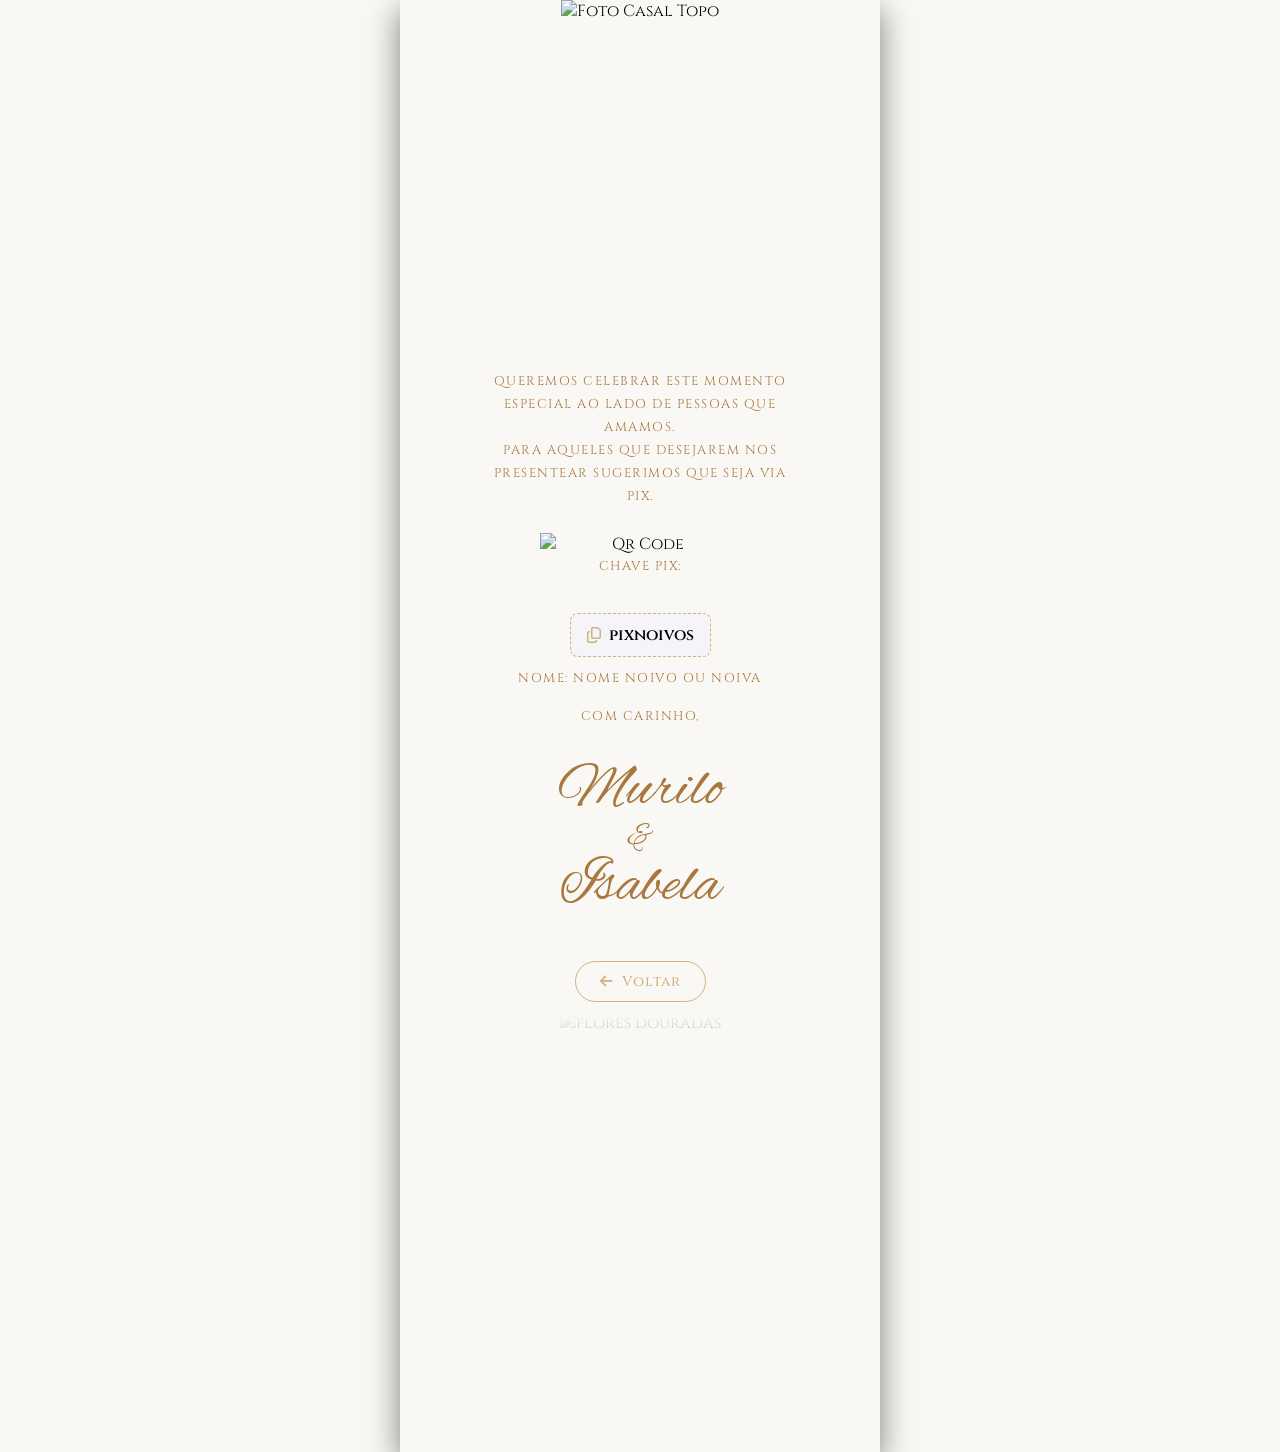
==== lista-de-presentes.html @ 2e5d1f1b "Add files via upload" ====
<!DOCTYPE html>
<html lang="pt-BR">
<head>
  <meta charset="UTF-8">
  <meta name="viewport" content="width=device-width, initial-scale=1.0">
  <title>Murilo e Isabela</title>
  
  <!-- Google Fonts -->
  <link rel="preconnect" href="https://fonts.googleapis.com">
  <link rel="preconnect" href="https://fonts.gstatic.com" crossorigin>
  <link href="https://fonts.googleapis.com/css2?family=Alex+Brush&family=Cinzel:wght@400;500;600&display=swap" rel="stylesheet">
  
  <!-- FontAwesome -->
  <link rel="stylesheet" href="https://cdnjs.cloudflare.com/ajax/libs/font-awesome/6.4.0/css/all.min.css">

  <!-- CSS Local -->
  <link rel="stylesheet" href="./style.css">

  <style>
    /* Estilos para destacar e dar feedback visual na chave Pix */
    .pix-box {
      display: inline-flex;
      align-items: center;
      justify-content: center;
      gap: 8px;
      background-color: #f4f4f9;
      border: 1px dashed #d1b280; /* Tom dourado elegante */
      padding: 10px 16px;
      border-radius: 8px;
      cursor: pointer;
      font-weight: 600;
      transition: all 0.2s ease;
      user-select: all;
      margin: 10px 0;
    }

    .pix-box:hover, .pix-box:active {
      background-color: #eef2e6;
      transform: scale(1.02);
    }

    .pix-box i {
      color: #d1b280;
    }

    .copied-toast {
      display: none;
      font-size: 0.85em;
      color: #2e7d32;
      font-weight: bold;
      margin-top: 4px;
    }

    /* Estilo do Botão Voltar */
    .btn-voltar-container {
      text-align: center;
      margin: 20px 0 10px 0;
    }

    .btn-voltar {
      display: inline-flex;
      align-items: center;
      justify-content: center;
      gap: 8px;
      background-color: transparent;
      color: #d1b280;
      border: 1px solid #d1b280;
      padding: 10px 24px;
      border-radius: 25px;
      text-decoration: none;
      font-family: 'Cinzel', serif;
      font-size: 0.9em;
      font-weight: 500;
      letter-spacing: 1px;
      transition: all 0.3s ease;
      cursor: pointer;
    }

    .btn-voltar:hover {
      background-color: #d1b280;
      color: #ffffff;
      transform: translateY(-2px);
      box-shadow: 0 4px 10px rgba(209, 178, 128, 0.3);
    }
  </style>
</head>
<body>
<div class="card-container">

  <!-- FOTO DO TOPO -->
  <div class="top-photo-wrapper">
    <img src="imagens/foto-casal1.jpg" alt="Foto Casal Topo">
  </div>
  
  <!-- CONTEÚDO PRINCIPAL -->
  <div class="main-content">
      
      <p class="invitation-text">
        Queremos celebrar este momento especial ao lado de pessoas que amamos.<br>
        Para aqueles que desejarem nos presentear sugerimos que seja via PIX. 
      </p>

      <!-- FOTO DO QR CODE -->
      <img src="imagens/qr-code.png" alt="Qr Code" style="width: 200px; height: auto;">

      <!-- ÁREA DA CHAVE PIX INTERATIVA -->
      <p class="invitation-text">
        CHAVE PIX:<br>
        <div class="pix-box" onclick="copyPix()" title="Clique para copiar">
          <i class="fa-regular fa-copy"></i>
          <span id="pixKey">pixnoivos</span>
        </div>
        <div id="toast" class="copied-toast">✓ Chave Pix copiada com sucesso!</div>
      </p>

      <p class="invitation-text">
        NOME: Nome Noivo ou noiva
      </p>
        
      <p class="invitation-text">        
        Com carinho,
      </p>

      <!-- CONTAINER DOS NOMES COM A DECORAÇÃO -->
      <div class="names-container">
        <h1 class="couple-names">
          Murilo
          <span>&</span>
          Isabela
        </h1>
      </div> 

     <!-- BOTÃO VOLTAR -->
      <div class="btn-voltar-container">
        <a href="https://digitalconvite.github.io/modelo-dourado-pronto" class="btn-voltar">
          <i class="fa-solid fa-arrow-left"></i> Voltar
        </a>
      </div>

      <!-- FOTO DA PARTE INFERIOR -->
      <div class="bottom-section">
        <div class="bottom-photo-wrapper">
          <img src="imagens/foto-final.png" alt="flores douradas">
        </div>
      </div>

  </div>
</div>

<!-- SCRIPT DE CÓPIA DA CHAVE PIX -->
<script>
  function copyPix() {
    const pixText = document.getElementById("pixKey").innerText;
    
    // Copia para a área de transferência do usuário
    navigator.clipboard.writeText(pixText).then(() => {
      const toast = document.getElementById("toast");
      toast.style.display = "block";
      
      // Oculta a mensagem de "copiado" após 2.5 segundos
      setTimeout(() => {
        toast.style.display = "none";
      }, 2500);
    }).catch(err => {
      console.error("Erro ao copiar: ", err);
    });
  }
</script>

</body>
</html>
---- style.css ----
:root {
  --bg-color: #FAF8F5;
  --primary-color: #A8783F;
  --text-gold: #A8783F;
  --text-dark: #6E533F;
  --font-cursive: 'Alex Brush', cursive;
  --font-serif: 'Cinzel', serif;
}

* {
  box-sizing: border-box;
  margin: 0;
  padding: 0;
}

html, body {
  width: 100%;
  min-height: 100vh;
  background-color: #faf8f5;
  font-family: var(--font-serif);
  overflow-x: hidden;
  display: flex;
  justify-content: center;
  align-items: flex-start;
}

/* Container do Convite */
.card-container {
  width: 100%;
  max-width: 480px;
  background-color: var(--bg-color);
  position: relative;
  display: flex;
  flex-direction: column;
  align-items: center;
  text-align: center;
  box-shadow: 0 10px 30px rgba(0,0,0,0.5);
  min-height: 100vh;
}

/* Foto do Topo */
.top-photo-wrapper {
  width: 100%;
  height: 350px;
  position: relative;
  overflow: hidden;
}

.top-photo-wrapper img {
  width: 100%;
  height: 100%;
  object-fit: cover;
}

.top-photo-wrapper::after {
  content: '';
  position: absolute;
  bottom: 0;
  left: 0;
  width: 100%;
  height: 80px;
  background: linear-gradient(to bottom, rgba(250,248,245,0) 0%, var(--bg-color) 100%);
}

/* Conteúdo Central */
.main-content {
  padding: 20px 20px 40px;
  width: 100%;
  display: flex;
  flex-direction: column;
  align-items: center;
}

.names-container {
  position: relative;
  display: flex;
  justify-content: center;
  align-items: center;
  width: 50%;
  margin: 5px 0 20px;
}

.left-decoration {
  position: absolute;
  left: -60%;
  top: -100px;
  width: 150px;
  height: auto;
  pointer-events: none;
}

.names-container .couple-names {
  margin: 0;
}

.couple-names {
  font-family: var(--font-cursive);
  font-size: 3.8rem;
  color: var(--primary-color);
  line-height: 1.1;
  margin: 10px 0 20px;
  font-weight: normal;
}

.couple-names span {
  display: block;
  font-size: 2.2rem;
  margin: -5px 0;
}

.invitation-text {
  font-size: 0.8rem;
  color: var(--text-gold);
  letter-spacing: 1.5px;
  line-height: 1.8;
  max-width: 320px;
  text-transform: uppercase;
  margin-bottom: 25px;
}
/* Espaço menor entre o versículo e o texto do convite */
.invitation-text + .invitation-text {
  margin-top: -10px; /* Reduz o espaço excessivo entre os dois parágrafos */
}

.information-extra {
  font-size: 0.8rem;
  color: var(--text-gold);
  letter-spacing: 1.5px;
  line-height: 1.8;
  max-width: 320px;
  text-transform: uppercase;
  margin-bottom: 25px;
}

.location-info {
  width: 100%;
  margin-bottom: 15px;
}

.divider-line {
  width: 80%;
  height: 1px;
  background-color: var(--text-gold);
  opacity: 0.5;
  margin: 0 auto;
}

.location-text {
  font-size: 0.99rem;
  color: var(--text-gold);
  letter-spacing: 2px;
  padding: 8px 0;
  text-transform: uppercase;
}

/* Horário do Evento - Garante a cor dourada no texto e ícone */
.time-text {
  display: flex;
  align-items: center;
  justify-content: center;
  gap: 6px;
  font-size: 1.3rem;
  color: var(--text-gold);
  letter-spacing: 1.5px;
  margin-bottom: 30px;
}

.time-text i,
.time-text span {
  color: var(--text-gold);
}

.date-wrapper {
  display: flex;
  flex-direction: column;
  align-items: center;
  justify-content: center;
  width: 100%;
  margin: 20px 0 30px;
}

.date-wrapper .date-badge {
  margin: 1px 0;
}

.date-badge {
  background-color: var(--primary-color);
  color: #FFFFFF;
  font-size: 2.2rem;
  font-weight: 500;
  padding: 10px 40px;
  letter-spacing: 3px;
  border: 1px solid rgba(255,255,255,0.4);
  box-shadow: 0 4px 10px rgba(0,0,0,0.1);
  position: relative;
}

.date-deco {
  width: 220px;
  height: auto;
  object-fit: contain;
  pointer-events: none;
}

.date-deco-top {
  margin-bottom: 2px;
}

.date-deco-bottom {
  margin-top: 2px;
}

.touch-instruction {
  font-size: 0.75rem;
  color: var(--text-gold);
  letter-spacing: 2px;
  text-transform: uppercase;
  margin-bottom: 30px;
}

.interactive-buttons {
  width: 100%;
  display: flex;
  flex-direction: column;
  gap: 25px;
  margin-bottom: 40px;
}

.btn-row {
  display: flex;
  align-items: center;
  justify-content: center;
  gap: 15px;
  text-decoration: none;
  cursor: pointer;
  transition: transform 0.2s ease;
}

.btn-row.reverse {
  flex-direction: row-reverse;
}

.btn-row:hover {
  transform: scale(1.03);
}

.icon-square {
  width: 70px;
  height: 70px;
  background-color: var(--primary-color);
  border: 1px solid var(--text-dark);
  display: flex;
  align-items: center;
  justify-content: center;
  color: #FFFFFF;
  font-size: 1.8rem;
  box-shadow: 0 3px 6px rgba(0,0,0,0.1);
}

.btn-label {
  font-size: 0.85rem;
  color: var(--text-gold);
  letter-spacing: 1.5px;
  text-transform: uppercase;
  position: relative;
  padding-bottom: 4px;
}

.btn-label::after {
  content: '';
  position: absolute;
  bottom: 0;
  left: 0;
  width: 100%;
  height: 1px;
  background-color: var(--text-gold);
}

/* Foto Rodapé */
.bottom-section {
  width: 100%;
  position: relative;
}

.bottom-photo-wrapper {
  width: 100%;
  height: 400px;
  position: relative;
}

.bottom-photo-wrapper img {
  width: 100%;
  height: 100%;
  object-fit: cover;
}

.bottom-photo-wrapper::before {
  content: '';
  position: absolute;
  top: 0;
  left: 0;
  width: 100%;
  height: 100px;
  background: linear-gradient(to top, rgba(250,248,245,0) 0%, var(--bg-color) 100%);
}

.waiting-text {
  position: absolute;
  top: 30px;
  left: 0;
  width: 100%;
  font-family: var(--font-cursive);
  font-size: 3.2rem;
  color: var(--primary-color);
  z-index: 2;
  text-shadow: 0 0 10px rgba(255,255,255,0.8);
  line-height: 1;
}

/* Modal RSVP Corrigido */
.modal {
  display: none;
  position: fixed;
  top: 0;
  left: 0;
  width: 100%;
  height: 100vh;
  background: rgba(0, 0, 0, 0.7);
  z-index: 9999;
  justify-content: center;
  align-items: center;
  padding: 15px;
}

.modal-content {
  background: var(--bg-color);
  padding: 25px 20px;
  border-radius: 8px;
  width: 100%;
  max-width: 380px;
  max-height: 90vh;
  overflow-y: auto;
  text-align: center;
  box-shadow: 0 5px 20px rgba(0,0,0,0.4);
  border: 1px solid var(--primary-color);
  position: relative;
  z-index: 10000;
}

.modal-content h3 {
  color: var(--primary-color);
  font-family: var(--font-serif);
  margin-bottom: 15px;
  font-size: 1.3rem;
}

.modal-content .form-group {
  display: flex;
  flex-direction: column;
  text-align: left;
  margin-bottom: 12px;
  width: 100%;
}

.modal-content label {
  font-size: 0.8rem;
  color: var(--text-dark);
  margin-bottom: 4px;
  font-weight: bold;
  letter-spacing: 0.5px;
}

.modal-content input, 
.modal-content select {
  width: 100%;
  padding: 10px;
  border: 1px solid var(--text-gold);
  background: #FFFFFF;
  font-family: var(--font-serif);
  font-size: 0.9rem;
  border-radius: 4px;
  color: #333;
  outline: none;
  cursor: pointer;
}

.modal-content input[type="text"],
.modal-content input[type="number"] {
  cursor: text;
}

.modal-btn {
  background: var(--primary-color);
  color: #FFF;
  border: none;
  padding: 12px;
  margin-top: 10px;
  cursor: pointer;
  width: 100%;
  font-family: var(--font-serif);
  font-size: 0.9rem;
  border-radius: 4px;
  letter-spacing: 1px;
}

.modal-btn.btn-cancel {
  background: #888888;
  margin-top: 8px;
}

/* Adaptativo para Celulares */
@media screen and (max-width: 600px) {
  html, body {
    background-color: var(--bg-color);
  }

  .card-container {
    max-width: 100%;
    box-shadow: none;
  }

  .top-photo-wrapper,
  .bottom-photo-wrapper {
    height: 50vh;
  }
}

/* Container de Música acima/direita dos nomes */
.music-wrapper {
  position: absolute;
  right: -80px;
  top: -75px;
  display: flex;
  flex-direction: column;
  align-items: center;
  z-index: 10;
}

.music-toggle-btn {
  width: 38px;
  height: 38px;
  border-radius: 50%;
  background-color: var(--primary-color);
  color: #ffffff;
  border: 1px solid rgba(255, 255, 255, 0.5);
  box-shadow: 0 3px 8px rgba(0, 0, 0, 0.2);
  cursor: pointer;
  display: flex;
  align-items: center;
  justify-content: center;
  font-size: 0.9rem;
  transition: transform 0.2s ease, background-color 0.2s ease;
}

.music-toggle-btn:hover {
  transform: scale(1.1);
}

.music-toggle-btn.playing {
  animation: pulse 2s infinite;
}

/* Texto abaixo do botão */
.music-label {
  font-size: 0.65rem;
  color: var(--text-gold);
  letter-spacing: 0.8px;
  text-transform: uppercase;
  margin-top: 4px;
  white-space: nowrap;
  font-family: var(--font-serif);
}

@keyframes pulse {
  0% { box-shadow: 0 0 0 0 rgba(168, 120, 63, 0.7); }
  70% { box-shadow: 0 0 0 10px rgba(168, 120, 63, 0); }
  100% { box-shadow: 0 0 0 0 rgba(168, 120, 63, 0); }
}

/* Estilos da Contagem Regressiva */
.countdown-container {
  display: flex;
  flex-direction: column;
  align-items: center;
  margin: -10px 0 25px; /* Ajuste a margem se preferir mais distante ou próximo */
}

.countdown-title {
  font-size: 0.75rem;
  color: var(--text-gold, #A8783F);
  letter-spacing: 2px;
  margin-bottom: 8px;
  font-family: var(--font-serif, serif);
}

.countdown-timer {
  display: flex;
  gap: 12px;
}

.time-box {
  display: flex;
  flex-direction: column;
  align-items: center;
  min-width: 45px;
}

.time-box span {
  font-size: 1.2rem;
  font-weight: 600;
  color: var(--primary-color, #A8783F);
  font-family: var(--font-serif, serif);
  line-height: 1;
}

.time-box small {
  font-size: 0.65rem;
  color: var(--text-gold, #A8783F);
  text-transform: uppercase;
  letter-spacing: 1px;
  margin-top: 4px;
}
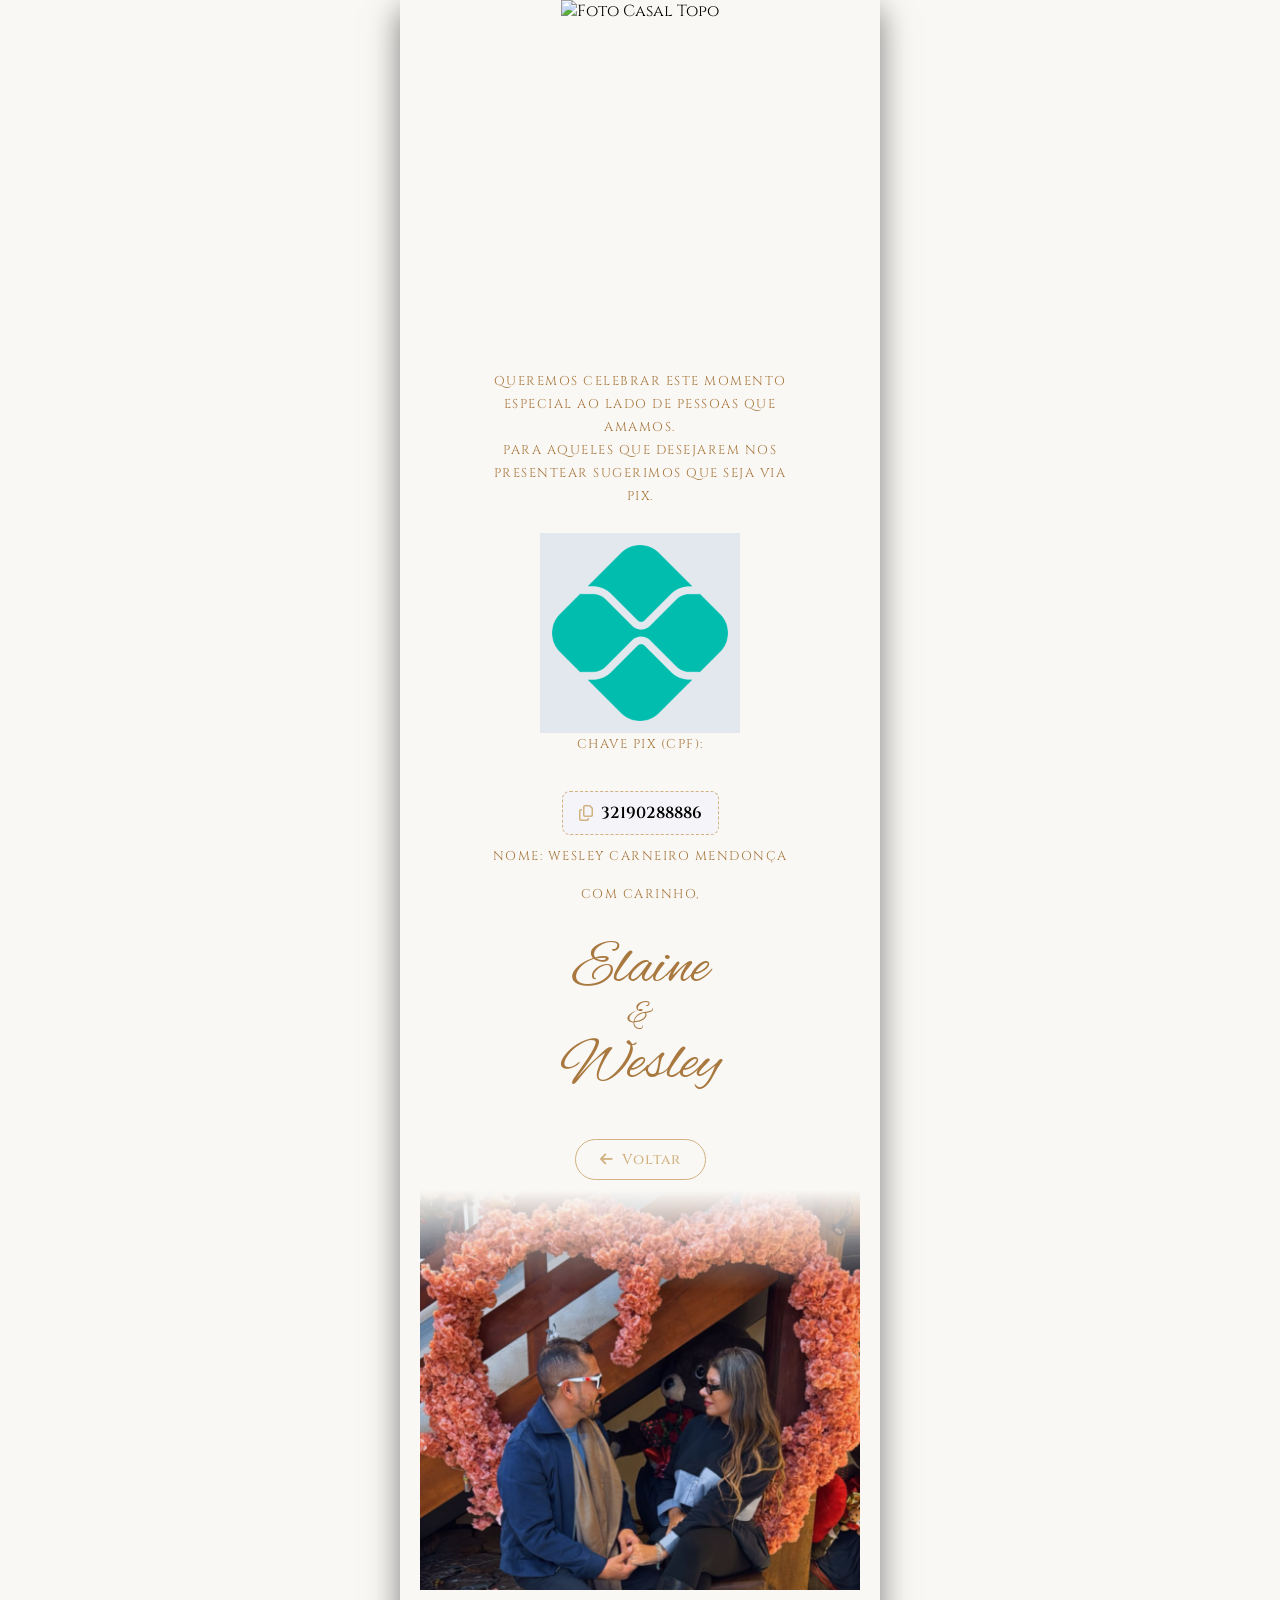
==== commit 041dad85: "Update wedding invitation details for Elaine and Wesley" ====
--- a/lista-de-presentes.html
+++ b/lista-de-presentes.html
@@ -3,7 +3,7 @@
 <head>
   <meta charset="UTF-8">
   <meta name="viewport" content="width=device-width, initial-scale=1.0">
-  <title>Murilo e Isabela</title>
+  <title>Elaine e Wesley</title>
   
   <!-- Google Fonts -->
   <link rel="preconnect" href="https://fonts.googleapis.com">
@@ -89,7 +89,7 @@
 
   <!-- FOTO DO TOPO -->
   <div class="top-photo-wrapper">
-    <img src="imagens/foto-casal1.jpg" alt="Foto Casal Topo">
+    <img src="imagens/foto-casal1.png" alt="Foto Casal Topo">
   </div>
   
   <!-- CONTEÚDO PRINCIPAL -->
@@ -105,16 +105,16 @@
 
       <!-- ÁREA DA CHAVE PIX INTERATIVA -->
       <p class="invitation-text">
-        CHAVE PIX:<br>
+        CHAVE PIX (CPF):<br>
         <div class="pix-box" onclick="copyPix()" title="Clique para copiar">
           <i class="fa-regular fa-copy"></i>
-          <span id="pixKey">pixnoivos</span>
+          <span id="pixKey">32190288886</span>
         </div>
         <div id="toast" class="copied-toast">✓ Chave Pix copiada com sucesso!</div>
       </p>
 
       <p class="invitation-text">
-        NOME: Nome Noivo ou noiva
+        NOME: WESLEY CARNEIRO MENDONÇA
       </p>
         
       <p class="invitation-text">        
@@ -124,15 +124,15 @@
       <!-- CONTAINER DOS NOMES COM A DECORAÇÃO -->
       <div class="names-container">
         <h1 class="couple-names">
-          Murilo
+          Elaine
           <span>&</span>
-          Isabela
+          Wesley
         </h1>
       </div> 
 
      <!-- BOTÃO VOLTAR -->
       <div class="btn-voltar-container">
-        <a href="https://digitalconvite.github.io/modelo-dourado-pronto" class="btn-voltar">
+        <a href="https://digitalconvite.github.io/elaine-e-Wesley" class="btn-voltar">
           <i class="fa-solid fa-arrow-left"></i> Voltar
         </a>
       </div>
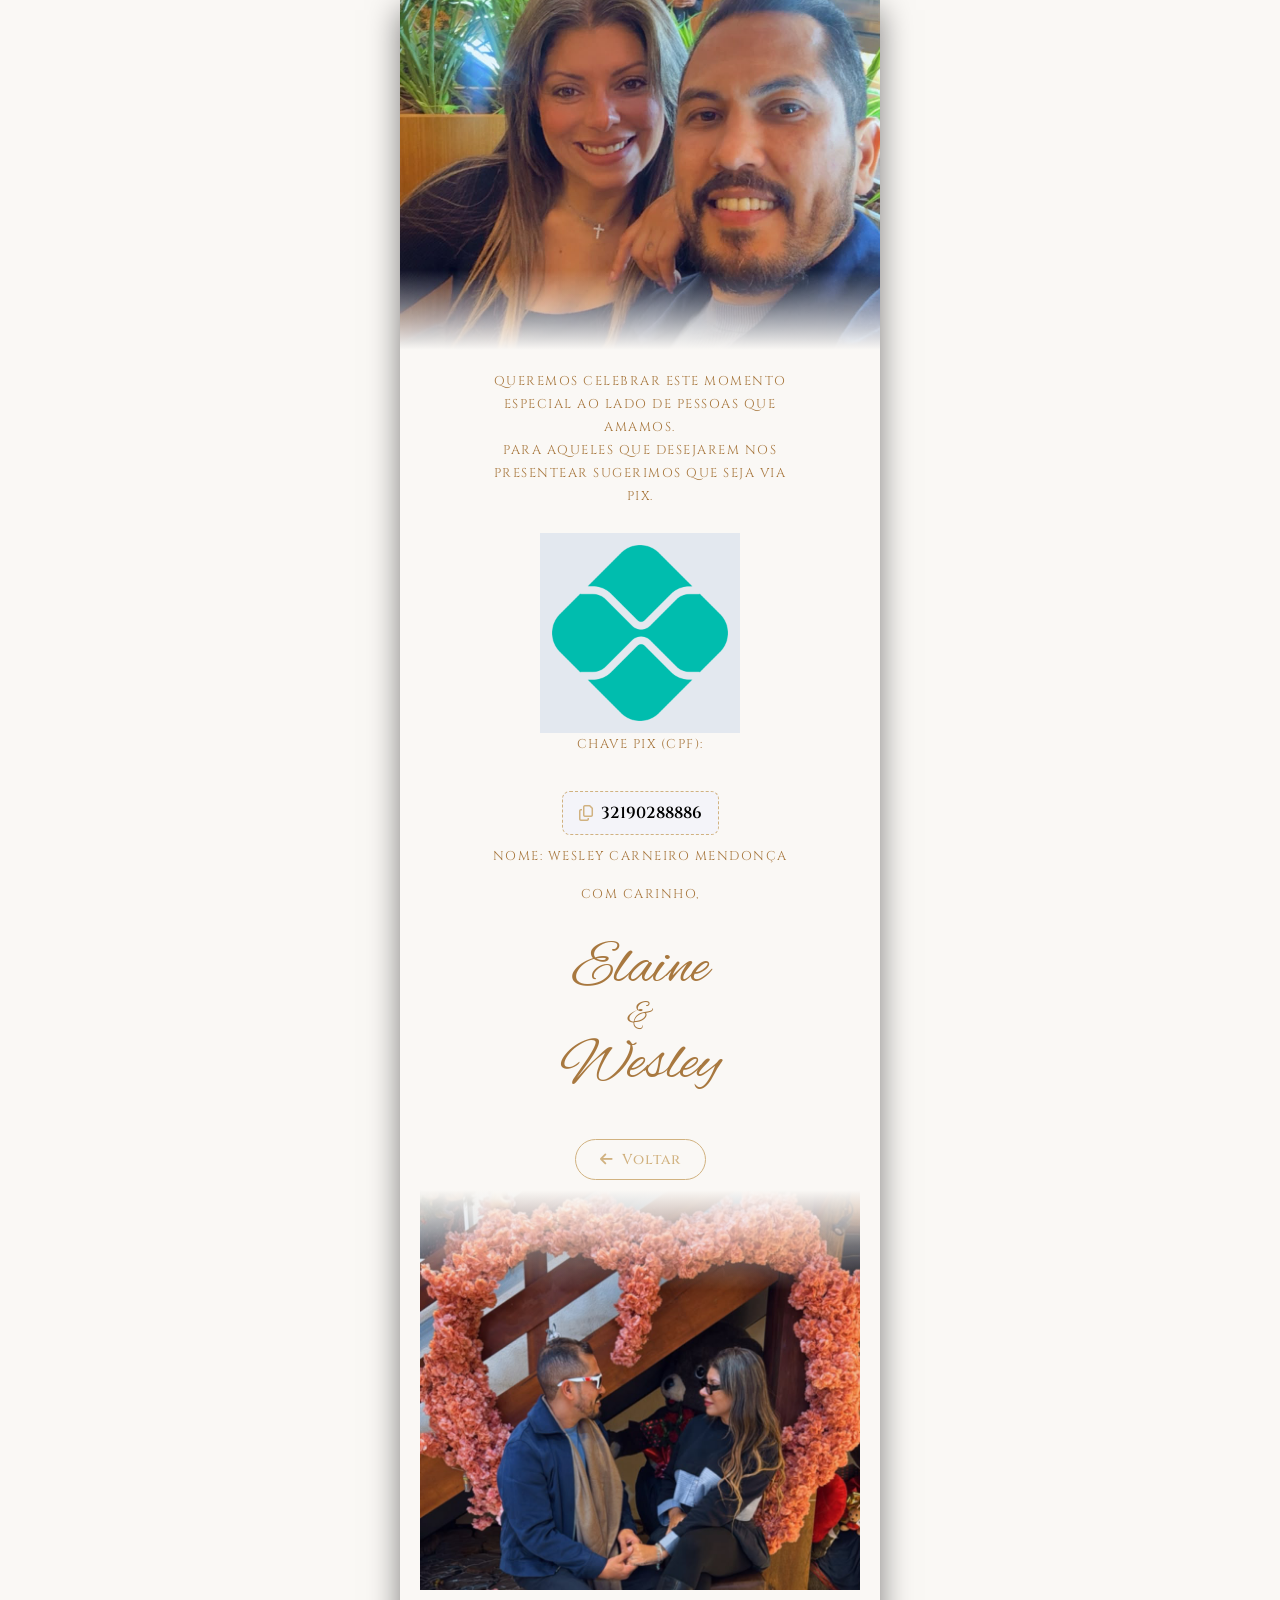
==== commit 5d6670a0: "Update image source for top couple photo" ====
--- a/lista-de-presentes.html
+++ b/lista-de-presentes.html
@@ -89,7 +89,7 @@
 
   <!-- FOTO DO TOPO -->
   <div class="top-photo-wrapper">
-    <img src="imagens/foto-casal1.png" alt="Foto Casal Topo">
+    <img src="imagens/casal-foto1.png" alt="Foto Casal Topo">
   </div>
   
   <!-- CONTEÚDO PRINCIPAL -->
